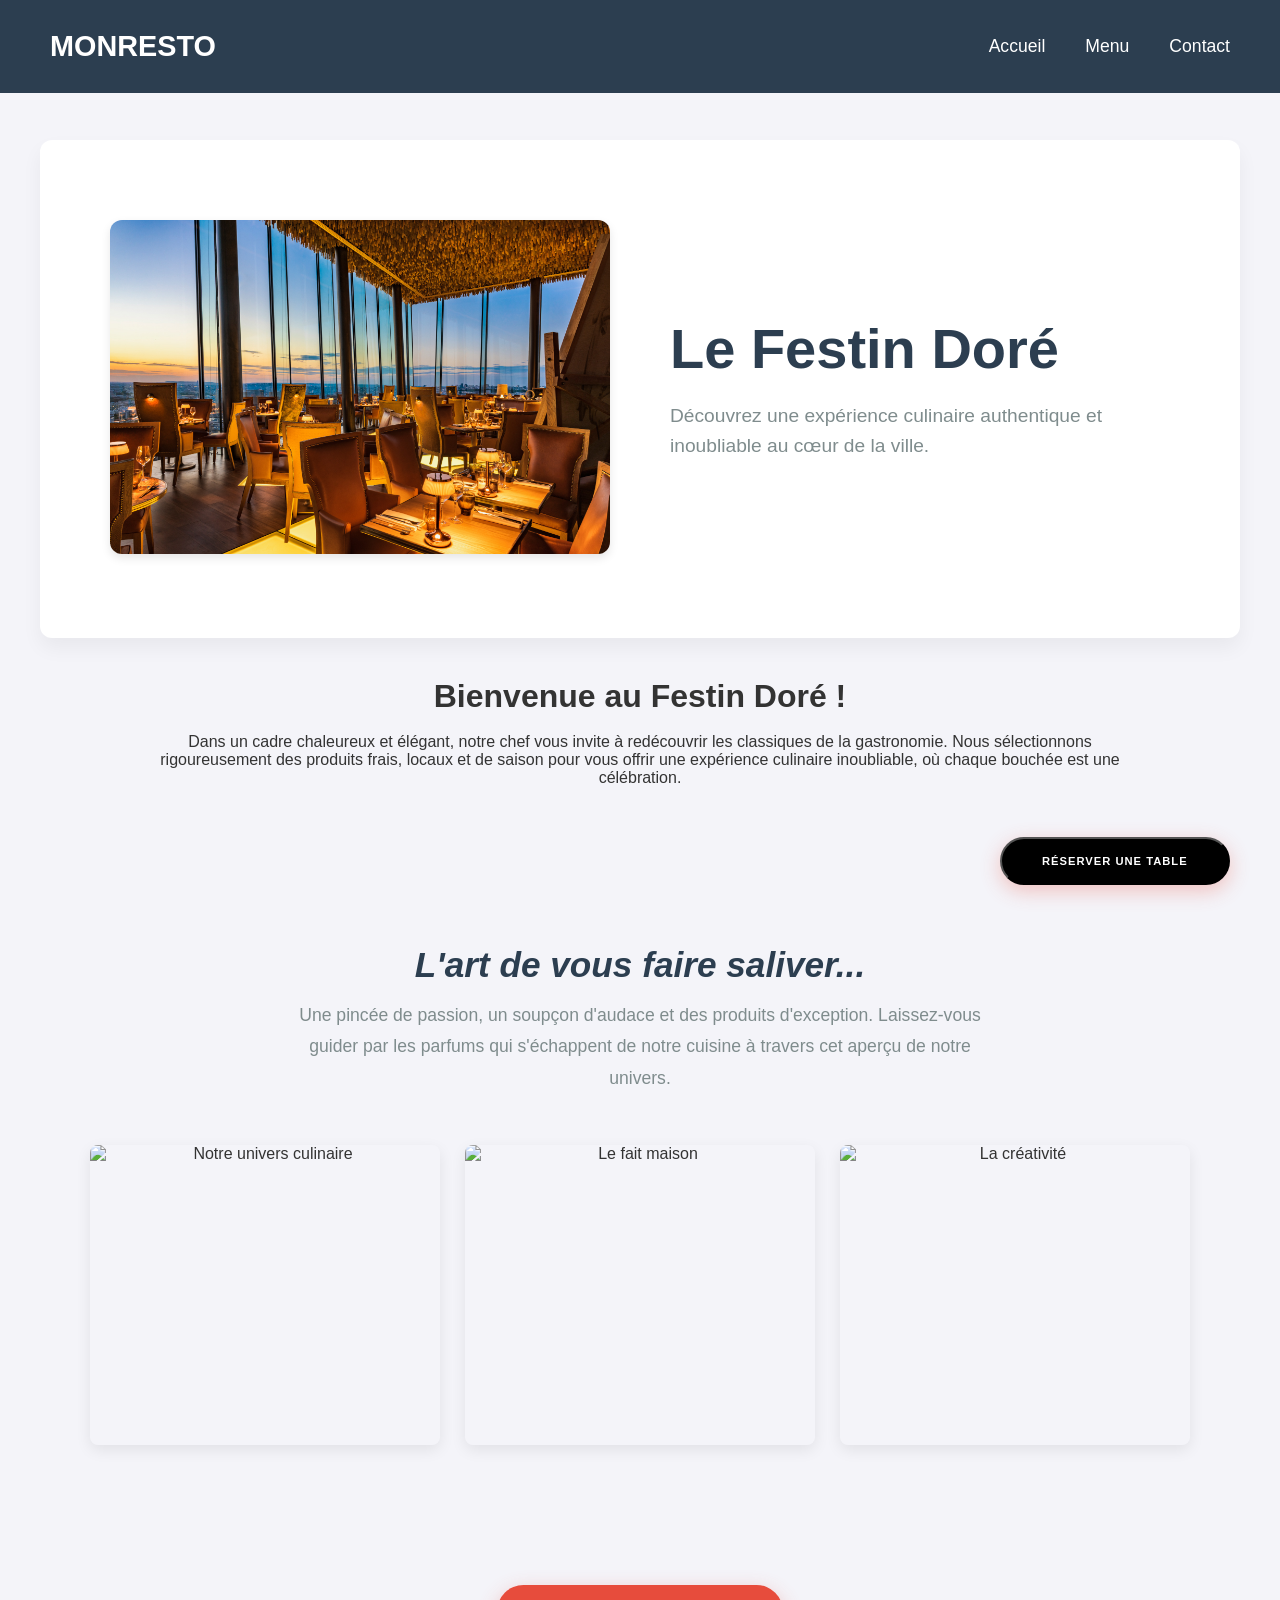
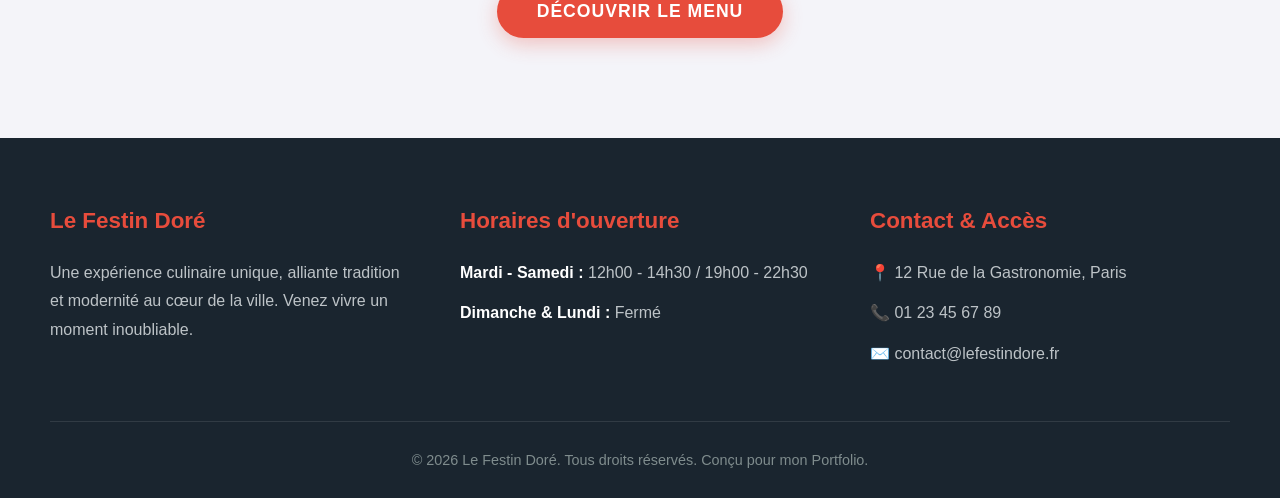
==== index.html @ eb80935c "Mon premier commit de test" ====
<!DOCTYPE html>
<html lang="fr">
<head>
    <meta charset="UTF-8">
    <meta name="viewport" content="width=device-width, initial-scale=1.0">
    <title>Le Festin Doré - Portfolio</title>
    <link rel="stylesheet" href="style.css">
</head>
<body>

    <header class="banniere">
        <div class="logo">MONRESTO</div>
        <nav>
            <ul>
                <li><a href="index.html">Accueil</a></li>
                <li><a href="menu.html">Menu</a></li>
                <li><a href="contact.html">Contact</a></li>
            </ul>
        </nav>
    </header>

    <section id="accueil" class="presentation">
        <div class="image-container">
            <img src="images/tables.jpg" alt="Photo du restaurant">
        </div>
        <div class="texte-container">
            <h1>Le Festin Doré</h1>
            <p>Découvrez une expérience culinaire authentique et inoubliable au cœur de la ville.</p>
        </div>
    </section>
    <div class="description">
       <h1> Bienvenue au Festin Doré !</h1> <br>
        Dans un cadre chaleureux et élégant, notre chef vous invite à redécouvrir les classiques de la gastronomie. Nous sélectionnons rigoureusement des produits frais, locaux et de saison pour vous offrir une expérience culinaire inoubliable, où chaque bouchée est une célébration.
    </div>
<!-- Le bouton déclencheur -->
<button class="btn-menu btn-book-trigger">Réserver une Table</button>
    <!-- Section Accroche Visuelle (Toujours dans l'Accueil) -->
    <section class="accroche-plats">
        <div class="texte-accroche">
            <h2>L'art de vous faire saliver...</h2>
            <p>Une pincée de passion, un soupçon d'audace et des produits d'exception. Laissez-vous guider par les parfums qui s'échappent de notre cuisine à travers cet aperçu de notre univers.</p>
        </div>
        
        <div class="galerie-accroche">
            <!-- Image 1 -->
            <div class="carte-accroche">
                <img src="https://images.unsplash.com/photo-1546069901-ba9599a7e63c?ixlib=rb-1.2.1&auto=format&fit=crop&w=500&q=80" alt="Notre univers culinaire">
                <div class="overlay-accroche">
                    <span>La Fraîcheur</span>
                </div>
            </div>
            
            <!-- Image 2 -->
            <div class="carte-accroche">
                <img src="https://images.unsplash.com/photo-1565299624946-b28f40a0ae38?ixlib=rb-1.2.1&auto=format&fit=crop&w=500&q=80" alt="Le fait maison">
                <div class="overlay-accroche">
                    <span>La Passion</span>
                </div>
            </div>

            <!-- Image 3 -->
            <div class="carte-accroche">
                <img src="https://images.unsplash.com/photo-1473093295043-cdd812d0e601?ixlib=rb-1.2.1&auto=format&fit=crop&w=500&q=80" alt="La créativité">
                <div class="overlay-accroche">
                    <span>L'Audace</span>
                </div>
            </div>
        </div>
    </section>
    <!-- ... (Reste de ta galerie-accroche) ... -->
        </div> <!-- Fermeture de .galerie-accroche -->
        
        <!-- Le Bouton vers le menu -->
        <div class="action-accroche">
            <a href="menu.html" class="btn-menu">Découvrir le Menu</a>
        </div>
    </section>

    <!-- Beau Footer -->
    <footer class="footer-resto">
        <div class="footer-container">
            <!-- Colonne 1 : À propos -->
            <div class="footer-col">
                <h3>Le Festin Doré</h3>
                <p>Une expérience culinaire unique, alliante tradition et modernité au cœur de la ville. Venez vivre un moment inoubliable.</p>
            </div>
            
            <!-- Colonne 2 : Horaires -->
            <div class="footer-col">
                <h3>Horaires d'ouverture</h3>
                <p><strong>Mardi - Samedi :</strong> 12h00 - 14h30 / 19h00 - 22h30</p>
                <p><strong>Dimanche & Lundi :</strong> Fermé</p>
            </div>
            
            <!-- Colonne 3 : Contact -->
            <div class="footer-col">
                <h3>Contact & Accès</h3>
                <p>📍 12 Rue de la Gastronomie, Paris</p>
                <p>📞 01 23 45 67 89</p>
                <p>✉️ contact@lefestindore.fr</p>
            </div>
        </div>
        
        <!-- Bas du footer (Droits d'auteur) -->
        <div class="footer-bottom">
            <p>&copy; 2026 Le Festin Doré. Tous droits réservés. Conçu pour mon Portfolio.</p>
        </div>
    </footer>

    <!-- Ton script JavaScript reste ici, tout en bas -->

<!-- La Fenêtre Modale de Réservation -->
<div class="modal-overlay" id="bookingModal">
    <div class="modal-box">
        <!-- Bouton pour fermer -->
        <button class="close-modal-btn">&times;</button>
        
        <h3>Une Table au Festin Doré</h3>
        <p class="modal-subtitle">Veuillez renseigner vos préférences. Vous recevrez une confirmation instantanée.</p>
        
        <form action="#" method="POST" class="modal-form">
            <!-- Choix des invités et date sur la même ligne -->
            <div class="form-row">
                <div class="input-line">
                    <select id="guests" name="guests" required>
                        <option value="2">2 Personnes</option>
                        <option value="3">3 Personnes</option>
                        <option value="4">4 Personnes</option>
                        <option value="5">5+ Personnes</option>
                    </select>
                    <label for="guests">Couverts</label>
                </div>
                
                <div class="input-line">
                    <input type="date" id="booking-date" name="booking-date" required>
                    <label for="booking-date">Date</label>
                </div>
            </div>

            <!-- Choix de l'heure -->
            <div class="input-line">
                <select id="booking-time" name="booking-time" required>
                    <option value="" disabled selected hidden></option>
                    <option value="12:00">12h00 (Déjeuner)</option>
                    <option value="13:00">13h00 (Déjeuner)</option>
                    <option value="19h30">19h30 (Dîner)</option>
                    <option value="20h30">20h30 (Dîner)</option>
                </select>
                <label for="booking-time">Heure souhaitée</label>
            </div>

            <!-- Nom complet -->
            <div class="input-line">
                <input type="text" id="modal-name" name="modal-name" required placeholder=" ">
                <label for="modal-name">Nom de réservation</label>
            </div>

            <div class="action-form">
                <button type="submit" class="btn-menu">Confirmer la demande</button>
            </div>
        </form>
    </div>
</div>
<script src="dynamique.js"></script>
</body>
</html>
---- style.css ----
/* --- Reset de base --- */
* {
    margin: 0;
    padding: 0;
    box-sizing: border-box;
    font-family: 'Segoe UI', Tahoma, Geneva, Verdana, sans-serif;
}

body {
   background-color: #f4f4f9;
    color: #333;
    /* On ajoute un padding en haut pour que le contenu ne soit pas caché sous la bannière fixe */
    padding-top: 100px;
}

/* --- Style de la Bannière (Navbar) --- */
.banniere {
position: fixed; /* Fixe la bannière en haut */
    top: 0;
    left: 0;
    width: 100%;
    z-index: 1000; /* S'assure que la bannière reste au-dessus du reste */
    
    display: flex;
    justify-content: space-between;
    align-items: center;
    background-color: #2c3e50;
    
    /* Padding initial (plus grand) */
    padding: 30px 50px; 
    
    /* Animation fluide pour le changement de taille */
    transition: padding 0.4s ease, background-color 0.4s ease, box-shadow 0.4s ease;
}

.banniere .logo {
  color: white;
    font-size: 1.8rem;
    font-weight: bold;
    text-transform: uppercase;
    transition: font-size 0.4s ease; /* Animation fluide pour le logo */
}

.banniere nav ul {
  list-style-type: none;
    display: flex;
    gap: 40px;
}

.banniere nav ul li a {
color: white;
    text-decoration: none;
    font-size: 1.1rem;
    font-weight: 500;
    transition: color 0.3s ease;
}

.banniere nav ul li a:hover {
  color: #e74c3c; /* Rouge appétissant au survol */
}
.banniere.scrolled {
    padding: 10px 50px; /* Padding réduit (la bannière se raptisse) */
    background-color: rgba(44, 62, 80, 0.95); /* Rend la bannière très légèrement transparente */
    box-shadow: 0 4px 10px rgba(0, 0, 0, 0.2); /* Ajoute une petite ombre en bas */
}

.banniere.scrolled .logo {
    font-size: 1.4rem; /* Le logo rétrécit aussi un peu */
}

/* --- Style de la Section Présentation --- */
.presentation {
    display: flex;
    align-items: center;
    justify-content: center;
    gap: 60px; /* Espace entre la photo et le texte */
    padding: 80px 50px;
    max-width: 1200px;
    margin: 40px auto;
    background-color: white;
    border-radius: 12px;
    box-shadow: 0 10px 20px rgba(0,0,0,0.05);
}

.image-container img {
    width: 100%;
    max-width: 500px;
    border-radius: 12px;
    object-fit: cover;
    box-shadow: 0 4px 10px rgba(0,0,0,0.1);
}

.texte-container {
    max-width: 500px;
}

.texte-container h1 {
    font-size: 3.5rem;
    color: #2c3e50;
    margin-bottom: 20px;
}

.texte-container p {
    font-size: 1.2rem;
    color: #7f8c8d;
    line-height: 1.6;
}

/* --- Responsive (Pour les mobiles et tablettes) --- */
@media (max-width: 900px) {
    .presentation {
        flex-direction: column; /* Passe les éléments l'un en dessous de l'autre */
        text-align: center;
        padding: 40px 20px;
    }
}
.description{
    margin-left: 150px;
    margin-right: 150px;
    text-align: center;
}
/* --- Section Accroche --- */
.accroche-plats {
    padding: 60px 50px;
    max-width: 1200px;
    margin: 0 auto 80px auto;
    text-align: center;
}

.texte-accroche h2 {
    font-size: 2.2rem;
    color: #2c3e50;
    margin-bottom: 15px;
    font-style: italic; /* Un style un peu plus poétique pour l'accroche */
}

.texte-accroche p {
    font-size: 1.1rem;
    color: #7f8c8d;
    max-width: 700px;
    margin: 0 auto 50px auto;
    line-height: 1.8;
}

/* Grille pour les 3 images d'accroche */
.galerie-accroche {
    display: grid;
    grid-template-columns: repeat(auto-fit, minmax(280px, 1fr));
    gap: 25px;
}

/* Style de chaque carte d'accroche */
.carte-accroche {
    position: relative;
    border-radius: 8px;
    overflow: hidden;
    box-shadow: 0 5px 15px rgba(0,0,0,0.08);
    cursor: pointer;
    
    /* Cache l'élément au départ pour le script de scroll */
    opacity: 0;
    transform: translateY(40px);
    transition: opacity 0.8s ease-out, transform 0.8s ease-out;
}

.carte-accroche img {
    width: 100%;
    height: 300px;
    object-fit: cover;
    transition: transform 0.5s ease;
    display: block;
}

/* Effet Zoom au survol */
.carte-accroche:hover img {
    transform: scale(1.08);
}

/* Voile noir discret et texte au survol */
.overlay-accroche {
    position: absolute;
    top: 0;
    left: 0;
    width: 100%;
    height: 100%;
    background-color: rgba(0, 0, 0, 0.4); /* Un simple voile sombre */
    display: flex;
    align-items: center;
    justify-content: center;
    opacity: 0;
    transition: opacity 0.4s ease;
}

.carte-accroche:hover .overlay-accroche {
    opacity: 1;
}

.overlay-accroche span {
    color: white;
    font-size: 1.3rem;
    font-weight: 600;
    letter-spacing: 2px;
    text-transform: uppercase;
    border-bottom: 2px solid white;
    padding-bottom: 5px;
}

/* Classe d'apparition déclenchée par le JavaScript */
.carte-accroche.visible {
    opacity: 1;
    transform: translateY(0);
}
/* --- Style du Bouton Menu --- */
.action-accroche {
    margin-top: 20px;
    text-align: center;
}

.btn-menu {
    display: inline-block;

    padding: 16px 40px;
    background-color: #e74c3c; /* Rouge appétissant */
    color: white;
    text-decoration: none;
    font-size: 1.1rem;
    font-weight: 600;
    border-radius: 50px; /* Bouton arrondi très moderne */
    text-transform: uppercase;
    letter-spacing: 1px;
    box-shadow: 0 6px 20px rgba(231, 76, 60, 0.3);
    transition: all 0.3s ease;
}

.btn-menu:hover {
    background-color: #c0392b; /* Rouge un peu plus sombre au survol */
    transform: translateY(-3px); /* Le bouton s'élève légèrement */
    box-shadow: 0 10px 25px rgba(231, 76, 60, 0.5); /* L'ombre s'accentue */
}


/* --- Style du Footer --- */
.footer-resto {
    background-color: #1a252f; /* Un bleu nuit encore plus sombre pour marquer la fin de page */
    color: #ecf0f1;
    padding: 70px 50px 30px 50px;
    margin-top: 100px;
}

.footer-container {
    max-width: 1200px;
    margin: 0 auto;
    display: grid;
    /* Crée 3 colonnes si l'écran est grand, ou bascule sur une colonne sur mobile */
    grid-template-columns: repeat(auto-fit, minmax(280px, 1fr));
    gap: 50px;
    border-bottom: 1px solid rgba(255, 255, 255, 0.1); /* Ligne de séparation discrète */
    padding-bottom: 40px;
}

.footer-col h3 {
    font-size: 1.4rem;
    color: #e74c3c; /* Rappel de la couleur d'accentuation */
    margin-bottom: 25px;
    font-weight: 600;
}

.footer-col p {
    font-size: 1rem;
    color: #bdc3c7; /* Texte légèrement grisé pour une meilleure lisibilité */
    line-height: 1.8;
    margin-bottom: 12px;
}

.footer-col strong {
    color: white; /* Met en valeur les jours de la semaine */
}

/* Partie Copyright */
.footer-bottom {
    text-align: center;
    padding-top: 30px;
    font-size: 0.9rem;
    color: #7f8c8d;
}

/* Adaptation pour les tablettes et mobiles */
@media (max-width: 768px) {
    .footer-resto {
        padding: 50px 20px 20px 20px;
    }
    .footer-container {
        gap: 35px;
        text-align: center; /* Centre le texte sur petit écran */
    }
}
/* --- Nouvelle Page Menu Premium --- */
.menu-header {
    text-align: center;
    padding: 140px 20px 40px 20px;
    background-color: #2c3e50;
    color: white;
}

.menu-header h1 {
    font-size: 3rem;
    margin-bottom: 10px;
    letter-spacing: 2px;
}

.menu-header p {
    font-style: italic;
    color: #bdc3c7;
}

.carte-container {
    max-width: 1200px;
    margin: 60px auto;
    padding: 0 20px;
}

/* Layout en ligne pour chaque catégorie */
.menu-section {
    display: flex;
    align-items: center;
    justify-content: space-between;
    gap: 80px;
    margin-bottom: 120px;
}

/* Alterne automatiquement : une fois image à droite, une fois à gauche */
.menu-section:nth-child(even) {
    flex-direction: row-reverse;
}

.menu-liste {
    flex: 1;
}

.menu-liste h3 {
    font-size: 2.2rem;
    color: #2c3e50;
    margin-bottom: 40px;
    text-transform: uppercase;
    position: relative;
}

/* Conteneur de l'image avec effet de masque */
.menu-image-box {
    flex: 1;
    height: 450px;
    border-radius: 16px;
    overflow: hidden;
    box-shadow: 0 15px 35px rgba(0,0,0,0.1);
}

.menu-image-box img {
    width: 100%;
    height: 100%;
    object-fit: cover;
    display: block;
    /* Zoom de base pour l'effet de dé-zoom au scroll */
    transform: scale(1.2); 
    transition: transform 1.2s cubic-bezier(0.25, 1, 0.5, 1);
}

/* --- Éléments du Menu (Repris et améliorés) --- */
.item-menu {
    margin-bottom: 35px;
}

.item-ligne-haute {
    display: flex;
    justify-content: space-between;
    align-items: flex-end;
    margin-bottom: 8px;
}

.item-ligne-haute h4 {
    font-size: 1.2rem;
    color: #2c3e50;
    font-weight: 600;
}

.points-separation {
    flex-grow: 1;
    border-bottom: 2px dotted #bdc3c7;
    margin: 0 15px;
    margin-bottom: 5px;
}

.item-ligne-haute .prix {
    font-size: 1.2rem;
    color: #e74c3c;
    font-weight: bold;
}

.item-details {
    font-size: 0.95rem;
    color: #7f8c8d;
    font-style: italic;
    line-height: 1.6;
}

/* --- ÉTATS AVANT ANIMATION (Invisible) --- */
.anim-scroll .menu-liste {
    opacity: 0;
    transform: translateY(40px);
    transition: all 0.8s ease;
}

.anim-scroll .menu-image-box {
    opacity: 0;
    clip-path: inset(0 100% 0 0); /* Effet rideau fermé */
    transition: opacity 1s ease, clip-path 1.2s cubic-bezier(0.25, 1, 0.5, 1);
}

/* Inversion du rideau pour les sections paires */
.menu-section:nth-child(even) .menu-image-box {
    clip-path: inset(0 0 0 100%);
}

/* --- ÉTATS APRÈS ANIMATION (Déclenché par JS au Scroll) --- */
.anim-scroll.active .menu-liste {
    opacity: 1;
    transform: translateY(0);
}

.anim-scroll.active .menu-image-box {
    opacity: 1;
    clip-path: inset(0 0 0 0); /* Ouvre le rideau */
}

.anim-scroll.active .menu-image-box img {
    transform: scale(1); /* L'image reprend sa taille normale en douceur */
}

/* --- Version Mobile --- */
@media (max-width: 900px) {
    .menu-section, .menu-section:nth-child(even) {
        flex-direction: column;
        gap: 40px;
        margin-bottom: 70px;
    }
    .menu-image-box {
        width: 100%;
        height: 300px;
    }
    .menu-header {
        padding-top: 110px;
    }
}

/* --- Page Contact Style Haute Gastronomie --- */
.contact-header {
    text-align: center;
    padding: 140px 20px 40px 20px;
    background-color: #2c3e50;
    color: white;
}

.contact-header h1 {
    font-size: 3rem;
    margin-bottom: 10px;
    letter-spacing: 2px;
}

.contact-header p {
    color: #bdc3c7;
    font-style: italic;
}

.contact-container {
    max-width: 1100px; /* Un poil plus serré pour faire plus intimiste */
    margin: 80px auto;
    padding: 0 20px;
}

/* Fin du gros bloc blanc opaque, on laisse respirer les colonnes */
.contact-flex-layout {
    display: flex;
    gap: 100px;
    align-items: flex-start;
}

.contact-details, .contact-form-box {
    flex: 1;
}

.contact-flex-layout h3 {
    font-size: 1.8rem;
    color: #2c3e50;
    margin-bottom: 25px;
    text-transform: uppercase;
    letter-spacing: 1px;
}

.details-group {
    margin-bottom: 40px;
}

.details-group h3 {
    font-size: 1.4rem;
    border-bottom: 1px solid #dcdde1;
    padding-bottom: 8px;
    margin-bottom: 15px;
}

.details-group p {
    color: #7f8c8d;
    line-height: 1.8;
    font-size: 1.05rem;
}

.details-group .adresse {
    color: #2c3e50;
    font-weight: 500;
}

/* Faux plan élégant avec image sombre */
.map-wrapper {
    position: relative;
    border-radius: 12px;
    overflow: hidden;
    height: 220px;
    box-shadow: 0 10px 30px rgba(0,0,0,0.08);
    cursor: pointer;
}

.map-wrapper img {
    width: 100%;
    height: 100%;
    object-fit: cover;
    filter: grayscale(100%) brightness(0.7); /* Rend l'image neutre et chic */
    transition: transform 0.5s ease;
}

.map-overlay {
    position: absolute;
    top: 0; left: 0; width: 100%; height: 100%;
    background-color: rgba(44, 62, 80, 0.4);
    display: flex;
    align-items: center;
    justify-content: center;
    transition: background-color 0.3s ease;
}

.map-overlay span {
    color: white;
    border: 1px solid white;
    padding: 10px 20px;
    font-size: 0.9rem;
    text-transform: uppercase;
    letter-spacing: 1px;
    transition: all 0.3s ease;
}

.map-wrapper:hover img { transform: scale(1.05); }
.map-wrapper:hover .map-overlay { background-color: rgba(231, 76, 60, 0.6); } /* Rouge au survol */
.map-wrapper:hover .map-overlay span { background-color: white; color: #e74c3c; }

/* --- Formulaire Minimaliste Premium --- */
.input-line {
    position: relative;
    margin-bottom: 35px;
}

/* Entrées épurées (uniquement une ligne en bas) */
.input-line input, .input-line select, .input-line textarea {
    width: 100%;
    padding: 10px 0;
    border: none;
    border-bottom: 1px solid #bdc3c7;
    background: transparent;
    color: #2c3e50;
    font-size: 1.05rem;
    outline: none;
    transition: border-color 0.3s ease;
}

.input-line textarea {
    resize: none;
}

/* L'effet de focus transforme la ligne en rouge */
.input-line input:focus, .input-line select:focus, .input-line textarea:focus {
    border-bottom: 2px solid #e74c3c;
}

/* Gestion magique des labels flottants */
.input-line label {
    position: absolute;
    top: 10px;
    left: 0;
    color: #95a5a6;
    font-size: 1.05rem;
    pointer-events: none;
    transition: all 0.3s ease;
}

/* Quand le champ est cliqué ou rempli, le label s'envole vers le haut */
.input-line input:focus ~ label,
.input-line input:not(:placeholder-shown) ~ label,
.input-line textarea:focus ~ label,
.input-line textarea:not(:placeholder-shown) ~ label,
.input-line select:focus ~ label,
.input-line select:valid ~ label {
    top: -15px;
    font-size: 0.85rem;
    color: #e74c3c;
    font-weight: 600;
}

/* Style du bouton envoyer (hérité de .btn-menu, on ajuste juste les bordures du bouton natif) */
.action-form {
    margin-top: 40px;
}
.action-form button.btn-menu {
    border: none;
    cursor: pointer;
    font-family: inherit;
}

/* --- Effet Aller-Retour au Scroll (Cohérent avec le menu) --- */
.contact-flex-layout.anim-scroll .contact-details {
    opacity: 0;
    transform: translateY(40px);
    transition: all 0.8s ease;
}

.contact-flex-layout.anim-scroll .contact-form-box {
    opacity: 0;
    transform: translateY(60px);
    transition: all 0.8s ease 0.2s; /* Un léger retard pour un effet asynchrone ultra-pro */
}

.contact-flex-layout.anim-scroll.active .contact-details,
.contact-flex-layout.anim-scroll.active .contact-form-box {
    opacity: 1;
    transform: translateY(0);
}

/* --- Version Mobile --- */
@media (max-width: 850px) {
    .contact-flex-layout {
        flex-direction: column;
        gap: 60px;
    }
    .contact-container {
        margin: 40px auto;
    }
}

/* --- Fenêtre Modale de Réservation --- */
.modal-overlay {
    position: fixed;
    top: 0;
    left: 0;
    width: 100%;
    height: 100%;
    background-color: rgba(44, 62, 80, 0.6); /* Fond sombre transparent */
    backdrop-filter: blur(6px); /* Flou artistique de l'arrière-plan */
    z-index: 2000; /* Doit être au-dessus de tout, même de la navbar */
    display: flex;
    align-items: center;
    justify-content: center;
    
    /* Caché par défaut */
    opacity: 0;
    pointer-events: none;
    transition: all 0.4s ease;
}

/* État actif quand on ajoute la classe en JS */
.modal-overlay.modal-active {
    opacity: 1;
    pointer-events: all;
}

/* La boîte blanche contenant le formulaire */
.modal-box {
    background-color: white;
    width: 100%;
    max-width: 500px;
    padding: 50px 40px;
    border-radius: 16px;
    position: relative;
    box-shadow: 0 20px 50px rgba(0, 0, 0, 0.15);
    
    /* Effet d'échelle : la boîte grandit légèrement à l'ouverture */
    transform: scale(0.9);
    transition: transform 0.4s cubic-bezier(0.25, 1, 0.5, 1);
}

.modal-overlay.modal-active .modal-box {
    transform: scale(1);
}

/* Bouton de fermeture (la croix) */
.close-modal-btn {
    position: absolute;
    top: 20px;
    right: 25px;
    background: none;
    border: none;
    font-size: 2rem;
    color: #95a5a6;
    cursor: pointer;
    transition: color 0.2s ease;
}

.close-modal-btn:hover {
    color: #e74c3c;
}

.modal-box h3 {
    font-size: 1.8rem;
    color: #2c3e50;
    margin-bottom: 10px;
    text-transform: uppercase;
    letter-spacing: 1px;
}

.modal-subtitle {
    color: #7f8c8d;
    font-size: 0.95rem;
    line-height: 1.5;
    margin-bottom: 40px;
}

/* Disposition en ligne pour la date et les personnes */
.form-row {
    display: flex;
    gap: 20px;
}
.form-row .input-line {
    flex: 1;
}

/* On réutilise les mêmes labels flottants que la page contact */
.modal-form .input-line {
    position: relative;
    margin-bottom: 30px;
}

/* Ajustement spécifique pour le type "date" pour éviter que le label chevauche */
.input-line input[type="date"] ~ label {
    top: -15px;
    font-size: 0.85rem;
    color: #e74c3c;
    font-weight: 600;
}
.btn-menu.btn-book-trigger{
    color: white;
    background-color: black;
    margin-top: 50px;
    margin-left: 1000px;
    font-size: 70%;
}
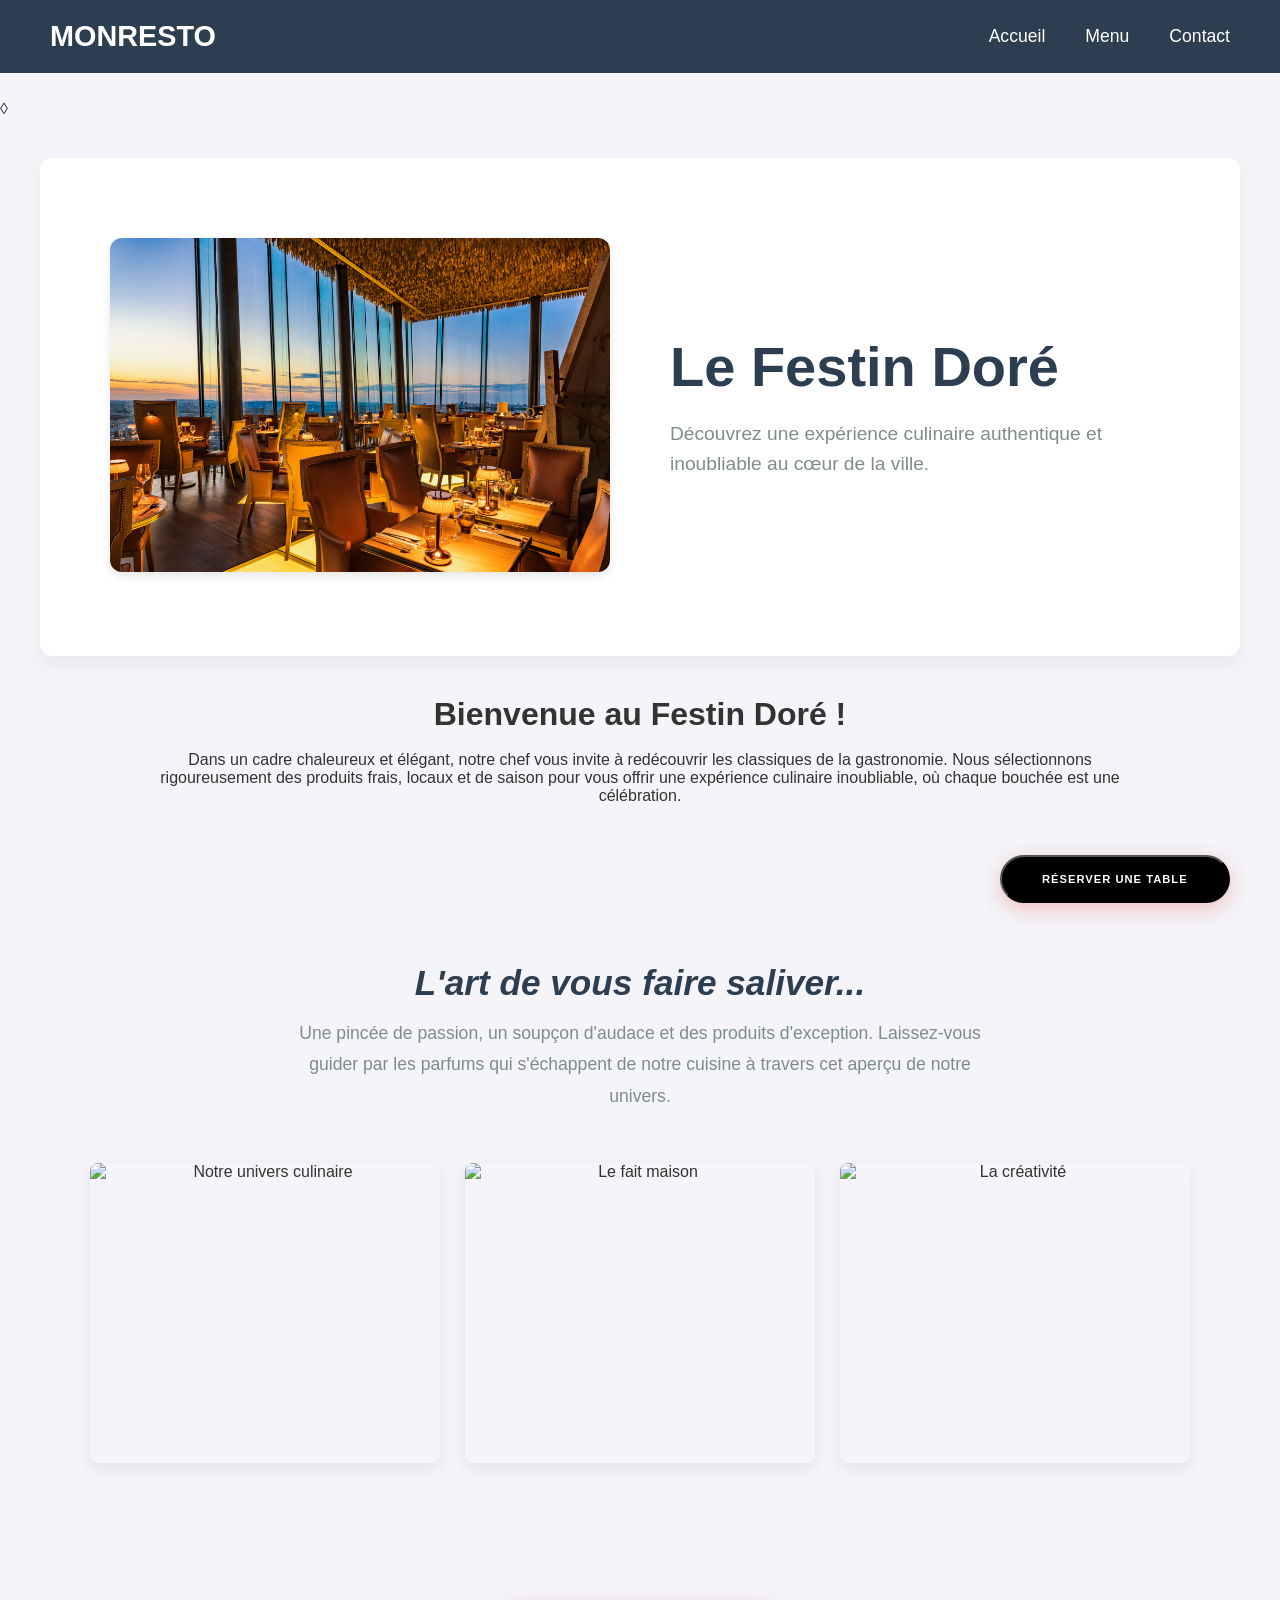
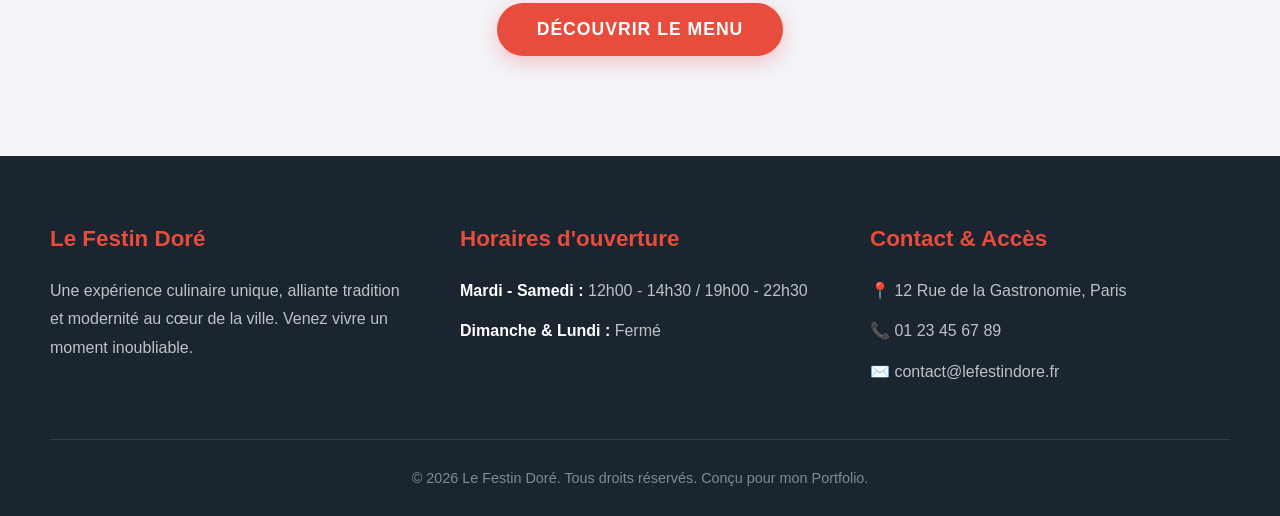
==== commit d58aab24: "Modification pour les telephones" ====
--- a/index.html
+++ b/index.html
@@ -8,16 +8,23 @@
 </head>
 <body>
 
-    <header class="banniere">
-        <div class="logo">MONRESTO</div>
-        <nav>
-            <ul>
-                <li><a href="index.html">Accueil</a></li>
-                <li><a href="menu.html">Menu</a></li>
-                <li><a href="contact.html">Contact</a></li>
-            </ul>
-        </nav>
-    </header>
+    ◊<header class="banniere">
+    <div class="logo">MonResto</div>
+    
+    <div class="menu-toggle" id="mobile-menu">
+        <span class="bar"></span>
+        <span class="bar"></span>
+        <span class="bar"></span>
+    </div>
+
+    <nav class="nav-menu">
+        <ul>
+            <li><a href="index.html">Accueil</a></li>
+            <li><a href="menu.html">Menu</a></li>
+            <li><a href="contact.html">Contact</a></li>
+        </ul>
+    </nav>
+</header>
 
     <section id="accueil" class="presentation">
         <div class="image-container">
--- a/style.css
+++ b/style.css
@@ -756,4 +756,58 @@
     margin-top: 50px;
     margin-left: 1000px;
     font-size: 70%;
+}
+/* --- Navigation Desktop (Par défaut) --- */
+.banniere {
+    display: flex;
+    justify-content: space-between;
+    align-items: center;
+    padding: 20px 50px;
+    background-color: #2c3e50;
+    position: fixed;
+    width: 100%;
+    z-index: 1000;
+}
+
+.nav-menu ul {
+    display: flex;
+    list-style: none;
+    gap: 30px;
+}
+
+.nav-menu a {
+    color: white;
+    text-decoration: none;
+    font-weight: 500;
+}
+
+.menu-toggle { display: none; } /* Caché sur ordi */
+
+/* --- Navigation Mobile (Le Hamburger) --- */
+@media (max-width: 768px) {
+    .menu-toggle {
+        display: block; /* On affiche l'icône */
+        cursor: pointer;
+    }
+    
+    .menu-toggle .bar {
+        width: 25px; height: 3px; background: white; margin: 5px;
+    }
+
+    .nav-menu {
+        display: none; /* Menu caché par défaut */
+        position: absolute;
+        top: 60px; left: 0; width: 100%;
+        background-color: #2c3e50;
+        text-align: center;
+    }
+
+    .nav-menu.active {
+        display: block; /* S'affiche quand on clique */
+    }
+
+    .nav-menu ul {
+        flex-direction: column;
+        padding: 20px 0;
+    }
 }
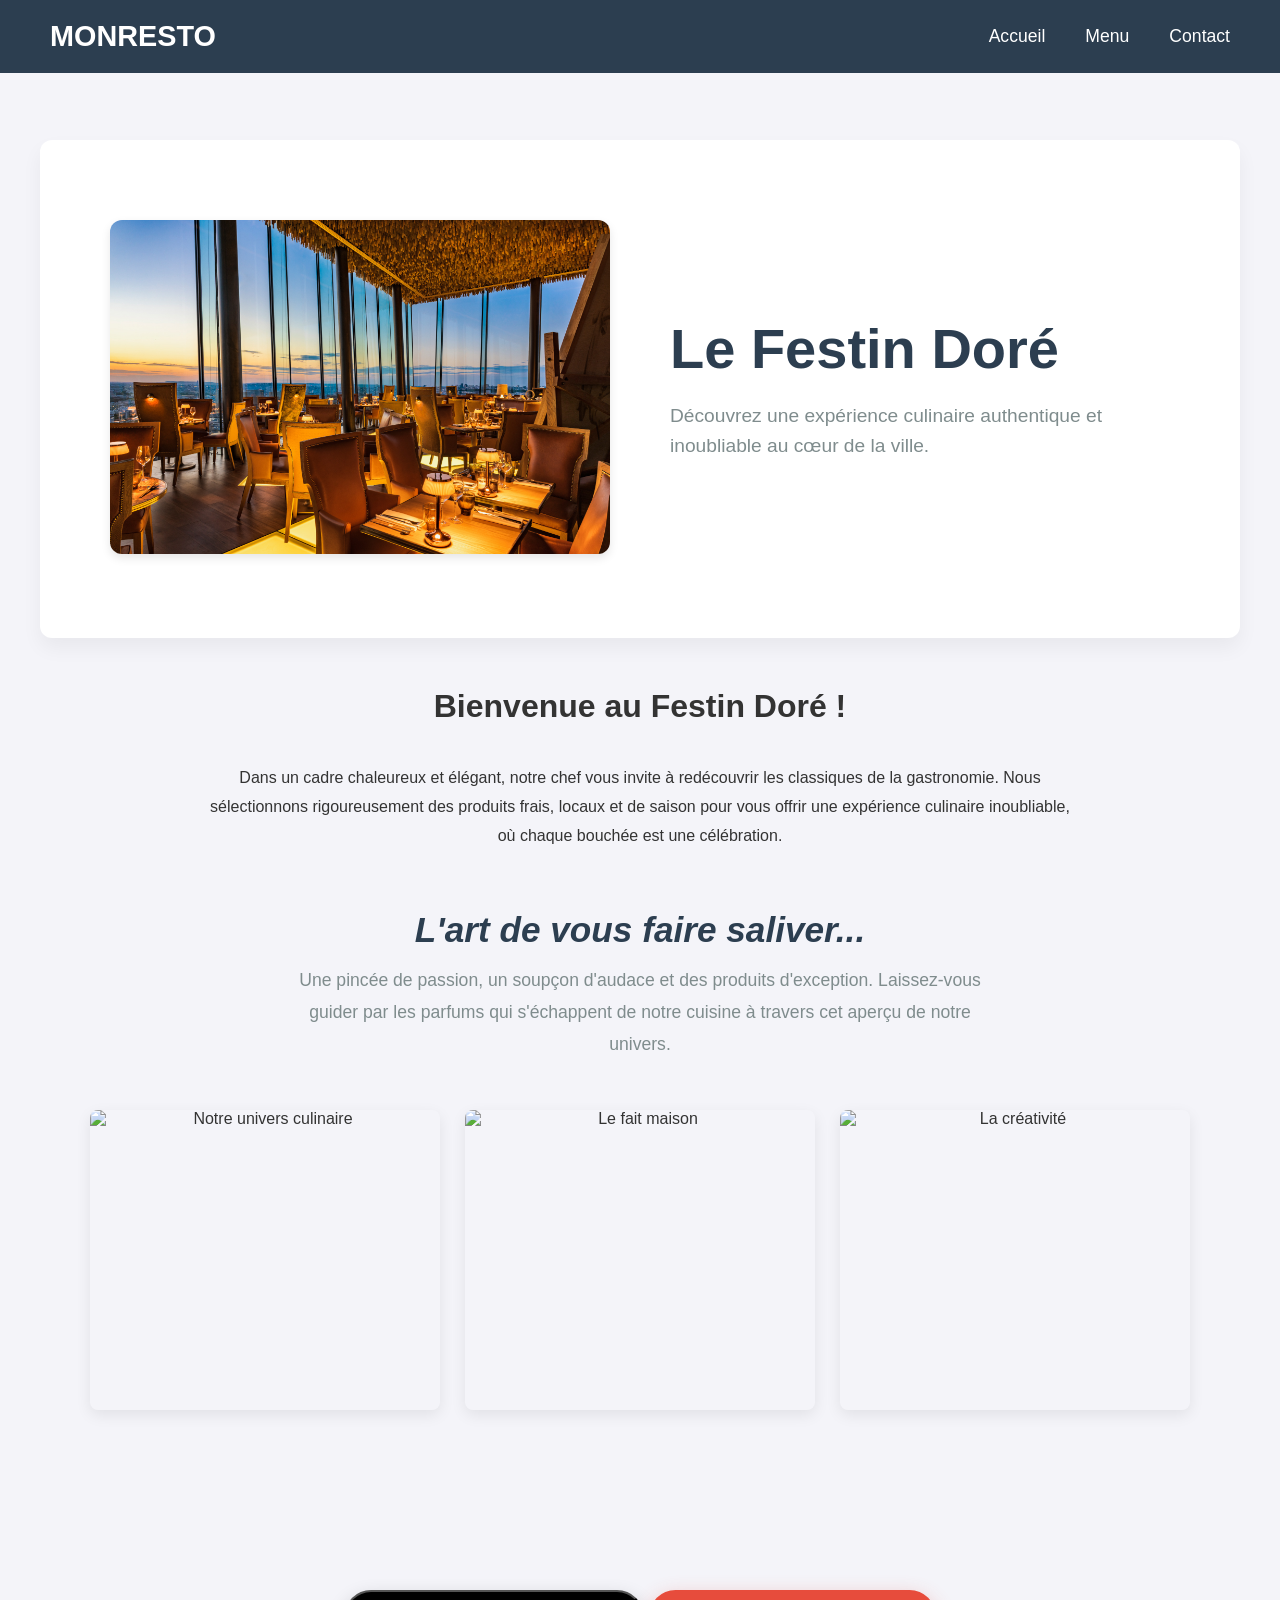
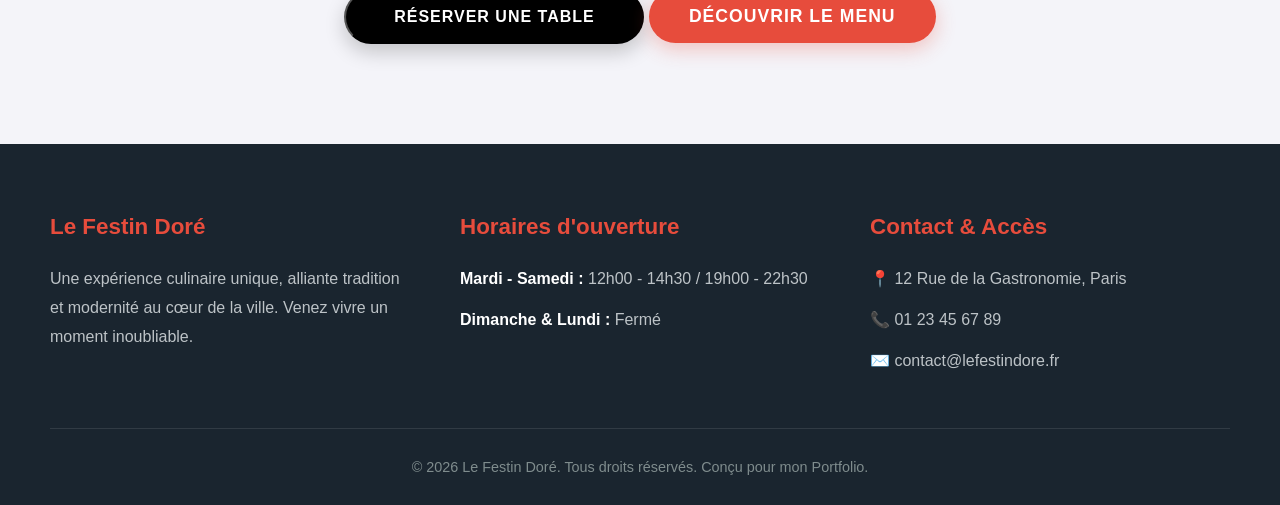
==== commit 6da991ef: "Modification telephone" ====
--- a/index.html
+++ b/index.html
@@ -8,7 +8,7 @@
 </head>
 <body>
 
-    ◊<header class="banniere">
+    <header class="banniere">
     <div class="logo">MonResto</div>
     
     <div class="menu-toggle" id="mobile-menu">
@@ -39,8 +39,6 @@
        <h1> Bienvenue au Festin Doré !</h1> <br>
         Dans un cadre chaleureux et élégant, notre chef vous invite à redécouvrir les classiques de la gastronomie. Nous sélectionnons rigoureusement des produits frais, locaux et de saison pour vous offrir une expérience culinaire inoubliable, où chaque bouchée est une célébration.
     </div>
-<!-- Le bouton déclencheur -->
-<button class="btn-menu btn-book-trigger">Réserver une Table</button>
     <!-- Section Accroche Visuelle (Toujours dans l'Accueil) -->
     <section class="accroche-plats">
         <div class="texte-accroche">
@@ -74,14 +72,12 @@
             </div>
         </div>
     </section>
-    <!-- ... (Reste de ta galerie-accroche) ... -->
-        </div> <!-- Fermeture de .galerie-accroche -->
-        
-        <!-- Le Bouton vers le menu -->
-        <div class="action-accroche">
-            <a href="menu.html" class="btn-menu">Découvrir le Menu</a>
-        </div>
-    </section>
+
+    <!-- Le Bouton vers le menu et la réservation -->
+    <div class="action-accroche">
+        <button class="btn-menu btn-book-trigger">Réserver une Table</button>
+        <a href="menu.html" class="btn-menu btn-menu-secondary">Découvrir le Menu</a>
+    </div>
 
     <!-- Beau Footer -->
     <footer class="footer-resto">
--- a/style.css
+++ b/style.css
@@ -113,11 +113,45 @@
         text-align: center;
         padding: 40px 20px;
     }
-}
-.description{
-    margin-left: 150px;
-    margin-right: 150px;
+    .texte-container h1 {
+        font-size: 2.6rem;
+    }
+    .texte-container p {
+        font-size: 1rem;
+    }
+    .description {
+        margin: 30px auto;
+        padding: 0 18px;
+    }
+    .action-accroche {
+        display: flex;
+        flex-direction: column;
+        align-items: center;
+        gap: 18px;
+        padding: 0 20px;
+    }
+    .btn-menu {
+        width: 100%;
+        max-width: 360px;
+    }
+    .footer-resto {
+        padding: 50px 20px 30px 20px;
+    }
+    .footer-container {
+        gap: 30px;
+        text-align: center;
+    }
+    .menu-header,
+    .contact-header {
+        padding-top: 110px;
+    }
+}
+.description {
+    max-width: 900px;
+    margin: 40px auto 0 auto;
+    padding: 0 20px;
     text-align: center;
+    line-height: 1.8;
 }
 /* --- Section Accroche --- */
 .accroche-plats {
@@ -750,13 +784,27 @@
     color: #e74c3c;
     font-weight: 600;
 }
-.btn-menu.btn-book-trigger{
+.btn-menu.btn-book-trigger {
+    display: inline-flex;
+    justify-content: center;
+    align-items: center;
+    width: 100%;
+    max-width: 300px;
+    margin: 40px auto 0 auto;
+    padding: 16px 30px;
     color: white;
-    background-color: black;
-    margin-top: 50px;
-    margin-left: 1000px;
-    font-size: 70%;
-}
+    background-color: #000;
+    font-size: 1rem;
+    border-radius: 50px;
+    text-transform: uppercase;
+    letter-spacing: 1px;
+    box-shadow: 0 8px 20px rgba(0, 0, 0, 0.2);
+}
+
+.btn-menu-secondary {
+    margin-top: 18px;
+}
+
 /* --- Navigation Desktop (Par défaut) --- */
 .banniere {
     display: flex;
@@ -786,20 +834,41 @@
 /* --- Navigation Mobile (Le Hamburger) --- */
 @media (max-width: 768px) {
     .menu-toggle {
-        display: block; /* On affiche l'icône */
+        display: flex; /* On affiche l'icône */
+        flex-direction: column;
+        justify-content: center;
         cursor: pointer;
     }
     
     .menu-toggle .bar {
-        width: 25px; height: 3px; background: white; margin: 5px;
+        width: 25px;
+        height: 3px;
+        background: white;
+        margin: 4px 0;
+        transition: transform 0.3s ease, opacity 0.3s ease;
+    }
+
+    .menu-toggle.active .bar:nth-child(1) {
+        transform: translateY(7px) rotate(45deg);
+    }
+
+    .menu-toggle.active .bar:nth-child(2) {
+        opacity: 0;
+    }
+
+    .menu-toggle.active .bar:nth-child(3) {
+        transform: translateY(-7px) rotate(-45deg);
     }
 
     .nav-menu {
         display: none; /* Menu caché par défaut */
         position: absolute;
-        top: 60px; left: 0; width: 100%;
+        top: 70px;
+        left: 0;
+        width: 100%;
         background-color: #2c3e50;
         text-align: center;
+        padding-bottom: 20px;
     }
 
     .nav-menu.active {
@@ -809,5 +878,39 @@
     .nav-menu ul {
         flex-direction: column;
         padding: 20px 0;
+        gap: 16px;
+    }
+
+    .nav-menu ul li a {
+        display: block;
+        padding: 12px 0;
+        font-size: 1.1rem;
+    }
+
+    .menu-section,
+    .menu-section:nth-child(even) {
+        flex-direction: column;
+        gap: 40px;
+        margin-bottom: 70px;
+    }
+
+    .menu-image-box {
+        width: 100%;
+        height: 300px;
+    }
+
+    .contact-flex-layout {
+        flex-direction: column;
+        gap: 50px;
+    }
+
+    .form-row {
+        flex-direction: column;
+    }
+
+    .modal-box {
+        width: calc(100% - 32px);
+        max-width: 480px;
+        padding: 30px 24px;
     }
 }
